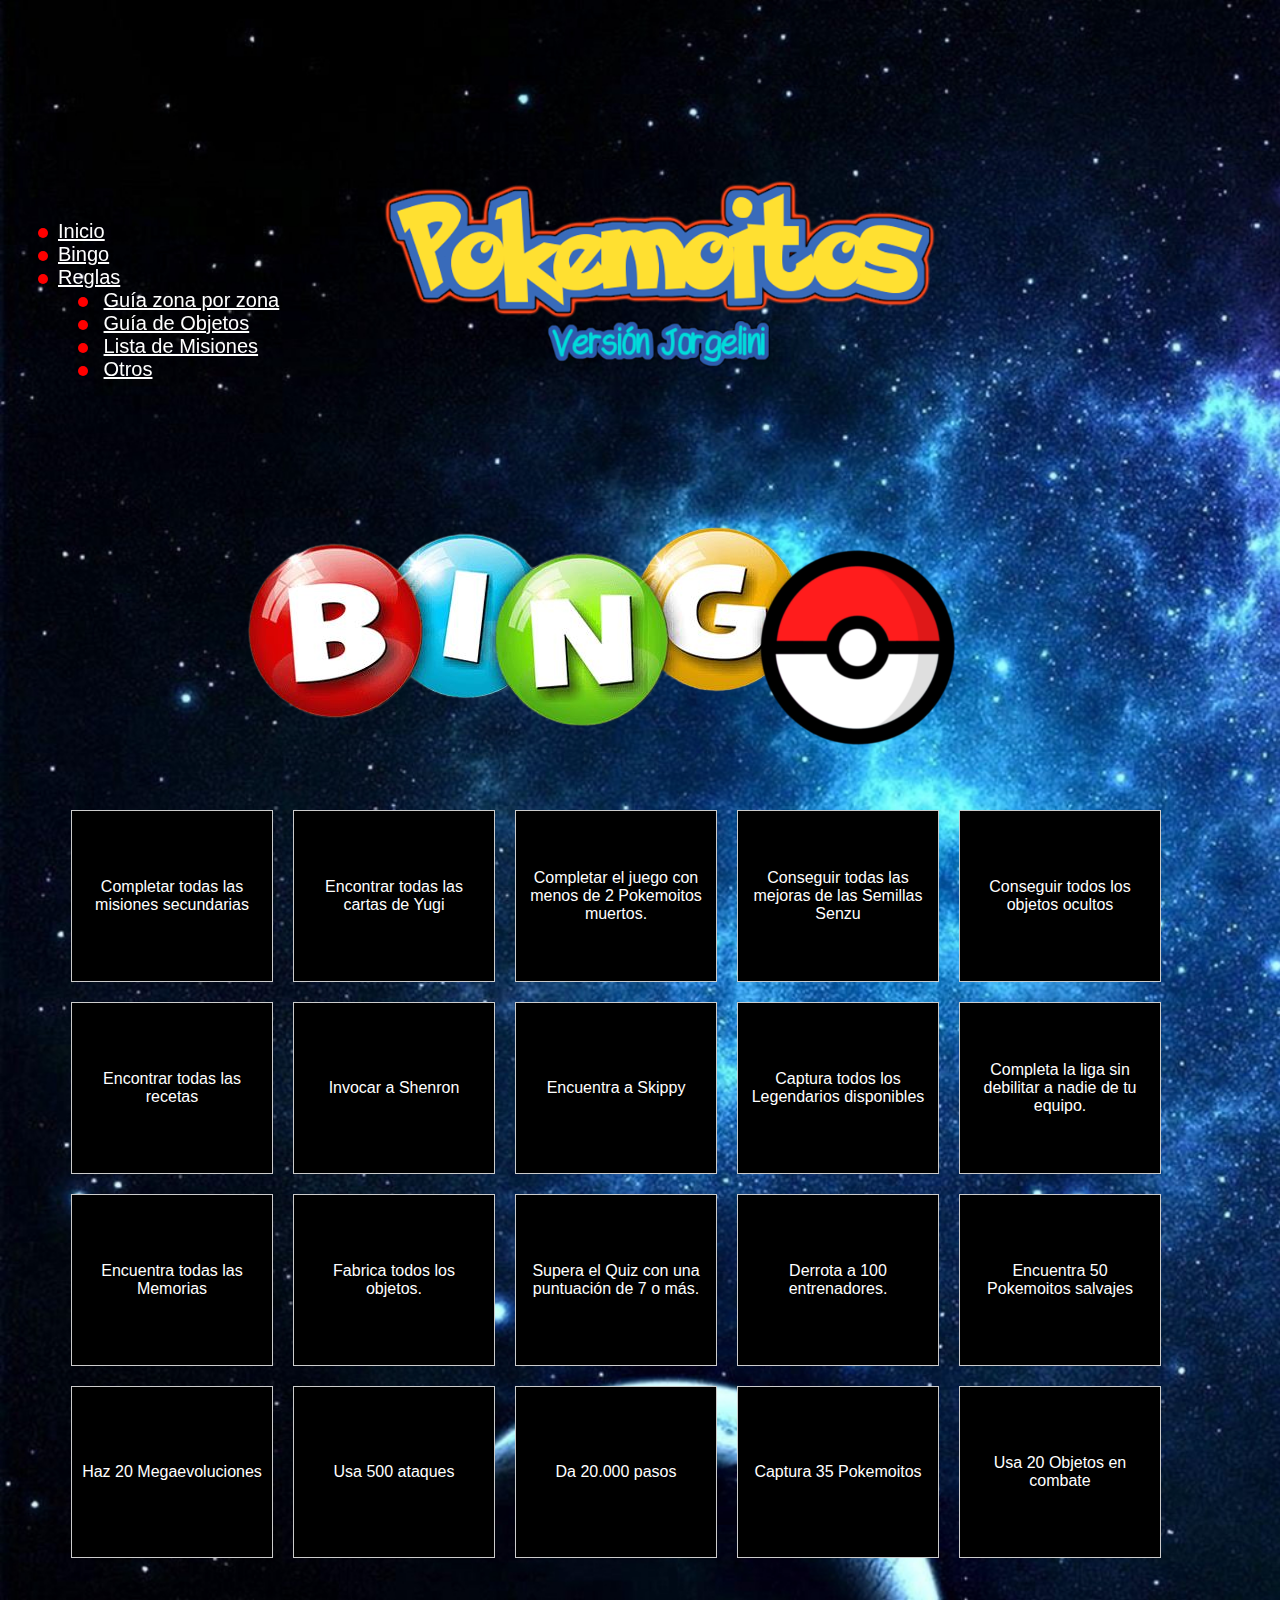
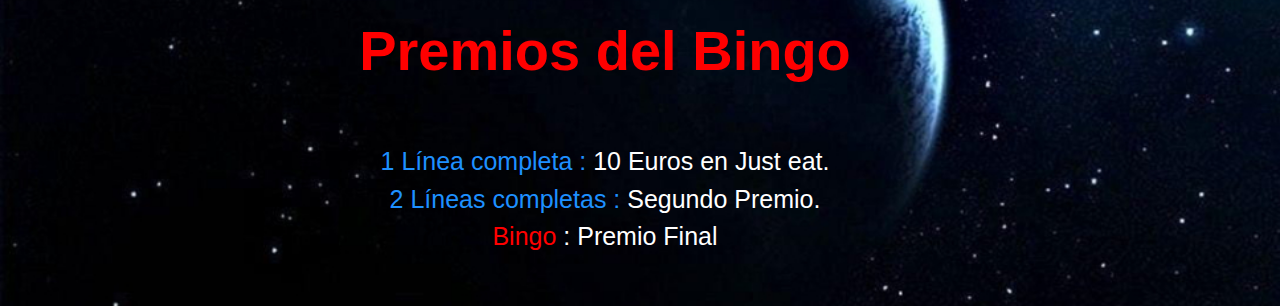
==== Controles.html @ 413f0558 "Rename controles.html to Controles.html" ====
<!DOCTYPE html>
<html>
<head>
	<meta charset="UTF-8">
	<title>Guía Pokemoito</title>
	<link rel="stylesheet" type="text/css" href="css/style.css">
	<script src="https://code.jquery.com/jquery-3.6.0.min.js"></script>
</head>
<body>
	<header>
		<h1></h1>
	</header>
	<nav id="indice">
        <ul>
                        <li><a href="index.html">Inicio</a></li>

			<li><a href="Controles.html">Bingo</a></li>
			<a href="Reglas Randomlocke.html"></a>
            <li><a href="Reglas Randomlocke.html">Reglas</a></li>

				<ul class="dropdown-menu">
					<li>
						<a href="#" class="dropdown-link" id="pueblo-link">Guía zona por zona</a>
						<ul class="submenu">
                             <li><a href="Introducción.html">Introducción</a></li>
                             <li><a href="Introducción.html">Pueblo del Comienzo</a></li>
                             <li><a href="Introducción.html">Ruta 1</a></li>
						</ul>
					</li>
					<li class="dropdown">
						<a href="#" class="dropdown-link" id="pueblo-lin1">Guía de Objetos</a>
						<ul class="submenu">
						   <li><a href="Introducción.html">Ubicación de todos los Objetos</a></li>
                             <li><a href="Introducción.html">Bolas de Dragón</a></li>
                             <li><a href="Introducción.html">Discos y Memorias</a></li>
						</ul>
                         <li class="dropdown">
                <a href="#" class="dropdown-link" id="pueblo-lin2">Lista de Misiones</a>
						<ul class="submenu">
							<li><a href="#">Gimnasio Mondongo</a></li>
                            <li><a href="#">Centro Comercial</a></li>
						</ul>
					</li>
                      <li class="dropdown">
                <a href="#" class="dropdown-link" id="pueblo-lin3">Otros</a>
						<ul class="submenu">
							<li><a href="#">Cueva Rocosa</a></li>
                            <li><a href="#">Centro Comercial</a></li>
						</ul>
					</li>
				</ul>
		</ul>
        </nav>
<div class="row">
				<h2></h2>
				<p></p> 
				<img src="images/bingo.png">
				<section id="seccion1">
				</section>
		</div>

  <div class="row">
    <div class="recuadro" data-id="1">
      Completar todas las misiones secundarias
    </div>
    <div class="recuadro" data-id="2">
      Encontrar todas las cartas de Yugi
    </div>
    <div class="recuadro" data-id="3">
      Completar el juego con menos de 2 Pokemoitos muertos.
    </div>
    <div class="recuadro" data-id="4">
      Conseguir todas las mejoras de las Semillas Senzu
    </div>
    <div class="recuadro" data-id="5">
      Conseguir todos los objetos ocultos
    </div>
  </div>
  <div class="row">
    <div class="recuadro" data-id="6">
      Encontrar todas las recetas
    </div>
    <div class="recuadro" data-id="7">
      Invocar a Shenron
    </div>
    <div class="recuadro" data-id="8">
      Encuentra a Skippy
    </div>
    <div class="recuadro" data-id="9">
      Captura todos los Legendarios disponibles
    </div>
    <div class="recuadro" data-id="10">
      Completa la liga sin debilitar a nadie de tu equipo.
    </div>
  </div>
    <div class="row">
    <div class="recuadro" data-id="11">
      Encuentra todas las Memorias
    </div>
    <div class="recuadro" data-id="12">
      Fabrica todos los objetos.
    </div>
    <div class="recuadro" data-id="13">
      Supera el Quiz con una puntuación de 7 o más.
    </div>
    <div class="recuadro" data-id="14">
      Derrota a 100 entrenadores.
    </div>
    <div class="recuadro" data-id="15">
      Encuentra 50 Pokemoitos salvajes
    </div>
  </div>
    <div class="row">
    <div class="recuadro" data-id="16">
      Haz 20 Megaevoluciones
    </div>
    <div class="recuadro" data-id="17">
      Usa 500 ataques
    </div>
    <div class="recuadro" data-id="18">
      Da 20.000 pasos
    </div>
    <div class="recuadro" data-id="19">
      Captura 35 Pokemoitos
    </div>
    <div class="recuadro" data-id="20">
      Usa 20 Objetos en combate
    </div>
  </div>
    <main>
                <section id="seccion0">
				<h2>Premios del Bingo</h2>
				<p><span style="color: dodgerblue">1 Línea completa : </span> 10 Euros en Just eat. <br><span style="color: dodgerblue">2 Líneas completas : </span> Segundo Premio. <br> <span style="color: red">Bingo </span>  : Premio Final
                </section>
  
			</main>

    
    

	<script>
$(document).ready(function() {
	// Ocultar todos los submenús al cargar la página
	$(".submenu").hide();
	
	// Mostrar el submenú correspondiente cuando se hace clic en un enlace
	$(".dropdown-link").click(function(e) {
		e.preventDefault();
		$(this).next(".submenu").slideToggle();
	});
});

// Función para agregar o quitar la clase "verde" al recuadro
function toggleVerde() {
  var recuadro = this;
  var id = recuadro.getAttribute('data-id');
  
  if (recuadro.style.backgroundColor === 'green') {
    recuadro.style.backgroundColor = 'black';
    localStorage.setItem('recuadro-' + id, 'black');
  } else {
    recuadro.style.backgroundColor = 'green';
    localStorage.setItem('recuadro-' + id, 'green');
  }
}

// Agregar el evento "click" a todos los recuadros
var recuadros = document.querySelectorAll('.recuadro');
for (var i = 0; i < recuadros.length; i++) {
  recuadros[i].addEventListener('click', toggleVerde);
}

// Verificar el estado de los recuadros guardados en el localStorage
for (var i = 0; i < localStorage.length; i++) {
  var key = localStorage.key(i);
  if (key.indexOf('recuadro-') === 0) {
    var id = key.substring(9);
    var recuadro = document.querySelector('.recuadro[data-id="' + id + '"]');
    if (recuadro !== null && localStorage.getItem(key) === 'green') {
      recuadro.style.backgroundColor = 'green';
    } else {
      recuadro.style.backgroundColor = 'black';
    }
  }
}




        
	</script>
</body>
</html>
---- css/style.css ----
header {
  background-image: url("../images/fondo1.png");
  background-repeat: no-repeat;
  background-size: 70%;
  background-position: center;
  text-align: center;
  margin-right: -80px;
  padding-bottom: 440px; /* ajusta el valor según tus necesidades */
}

body {
  font-family: 'Toledo', sans-serif;
background-image: url("../images/fondoo.png");
  background-color: black;
  color: red;
  padding-right: 70px;
  padding-left: -20px;
  text-align: center;
  background-size: cover;
}


.container {
  box-sizing: border-box;
  position: relative;
  margin-left: 250px; /* ajusta la cantidad de margen según tu diseño */
  border: 10px solid red;
  border-radius: 20px;
  padding-right: 20px;
  left: 30px;
  top: 20px;
}

/* ... Resto del código ... */


.container-outer {
  margin-left: 250px; /* ajusta la cantidad de margen según tu diseño */
  position: relative;
}

.container-inner {
  box-sizing: border-box;
  border-radius: 1px;
  padding: 10px;
  position: absolute;
  top: 50px;
  left:170px;
  width: calc(110% - 630px); /* Resta el doble del padding y el doble del ancho del borde del ancho total */
    background-color: black
}




/* Pie de página */
footer {
    background-color: #2E4053;
    color: #FFFFFF;
    padding: 10px;
    text-align: center;
}

/* Párrafos */
p {
    font-size: 18px;
    color: #555555;
    color: white;
    line-height: 1.5;
    margin: 10px 0;
}



#indice {
    color: white;
    position: fixed;
    top: 300px;
    left: -22px;
    width: 300px;
    padding: 20px;
    background-color: transparent;
    color: white;
    font-size: 20px;
}


#indice .submenu a {
  font-size: 16px; /* ajusta el tamaño de fuente según tus necesidades */
}

#indice li {
  list-style: none;
  margin-left: 0;
  padding-left: 0;
}

#indice .submenu li::before {
content: '';
display: inline-block;
width: 5px;
height: 5px;
margin-right: 10px;
border: 1px solid red;
border-radius: 25%; /* Agregar esta línea para hacer un círculo /
background-color: red; / Agregar esta línea para cambiar el color de fondo */
}

#inicio {
    margin-left: 0;
}

nav ul li a:visited {
  color: white;
}

nav ul li a {
  color: #fff;
}

ul {
  list-style-type: none;
}

ul li::before {
  content: '';
  display: inline-block;
  width: 10px;
  height: 10px;
  margin-right: 10px;
  border-radius: 50%;
  background-color: red;
}



/* Estilo del contenido principal */
#contenido {
    margin-left: 20%;
    padding: 20px;
    box-sizing: border-box;
}
nav a.active {
  /* Estilos para el elemento activo */
}

nav {
  text-align: left;
  margin-top: -120px;

}

h1, h2, h3 {
  color: red;
    font-family: 'Toledo', sans-serif;
      font-weight: 600;


    font-size: 56px;
    margin-bottom: 60px;
    text-align: center;
}

#seccion0 {
margin-bottom: 50px;
}

p {
  font-size: 25px;
  margin: 0 30px;
}


.player-container {
  position: fixed;
  bottom: 900px; ambiar a un valor mayor */
  left: 0;
  background-color: black !important;
  padding: -10px;
  border-radius: 35px;
  max-width: 800px;
  margin: 0 auto;
    
}




/* Estilos para el elemento de audio */
#audioPlayer {
  display: none; /* Esconde el elemento de audio */
}

/* Estilos para los botones de control */
.play-button,
.pause-button,
.next-button,
.back-button {
  border: none;
  background-color: #333;
  color: #fff;
  padding: 2px 5px;
  border-radius: 22%;
  font-size: 1rem;
  margin: 20px; 10px;
  cursor: pointer;
  transition: all 0.2s ease-in-out;
}

.play-button:hover,
.pause-button:hover,
.next-button:hover,
.back-button:hover {
  background-color: #666;
}

#songTitle {
  font-size: 16px;
  margin-top: 20px;
  text-align: center;
  position: relative;
  z-index: 999;
}


.container {
  display: flex;
  flex-wrap: wrap;
  justify-content: center;
  max-width: 800px; /* ancho máximo del contenedor */
}

.row {
  display: flex;
  flex-wrap: wrap;
  justify-content: center;
  margin-top: 0px;
  margin-left:22px;
}

.row img {
  margin-bottom: 50px;
    margin-left:-120px;
}

.recuadro {
  background-color: black;
  border: 1px solid white;
  color: white;
  cursor: pointer;
  height: 150px;
  width: 20%;
  max-width: 180px;
  margin: 10px;
  display: flex;
  justify-content: center;
  align-items: center;
}

.recuadro.clicked {
  background-color: green;
}

.zoomable {
  transition: transform .2s ease-in-out;
  cursor: pointer;
}

.zoomable:hover {
  transform: scale(1.5);
}

#seccion1 {
  margin-top: 50px; /* ajusta el valor según la separación que desees */
    margin-bottom: 50px;
    
}

#seccion2 {
margin-top: 50px /* ajusta el valor según la separación que desees */
}

#seccion3 {
margin-top: 50px /* ajusta el valor según la separación que desees */
}

#seccion0 {
margin-top: 50px /* ajusta el valor según la separación que desees */
}


.recuadro {
  padding: 10px;
  border: 1px solid #ccc;
  margin-right: 10px;
  margin-bottom: 10px;
  cursor: pointer;
}

.recuadro.verde {
  background-color: green;
  color: white;
}
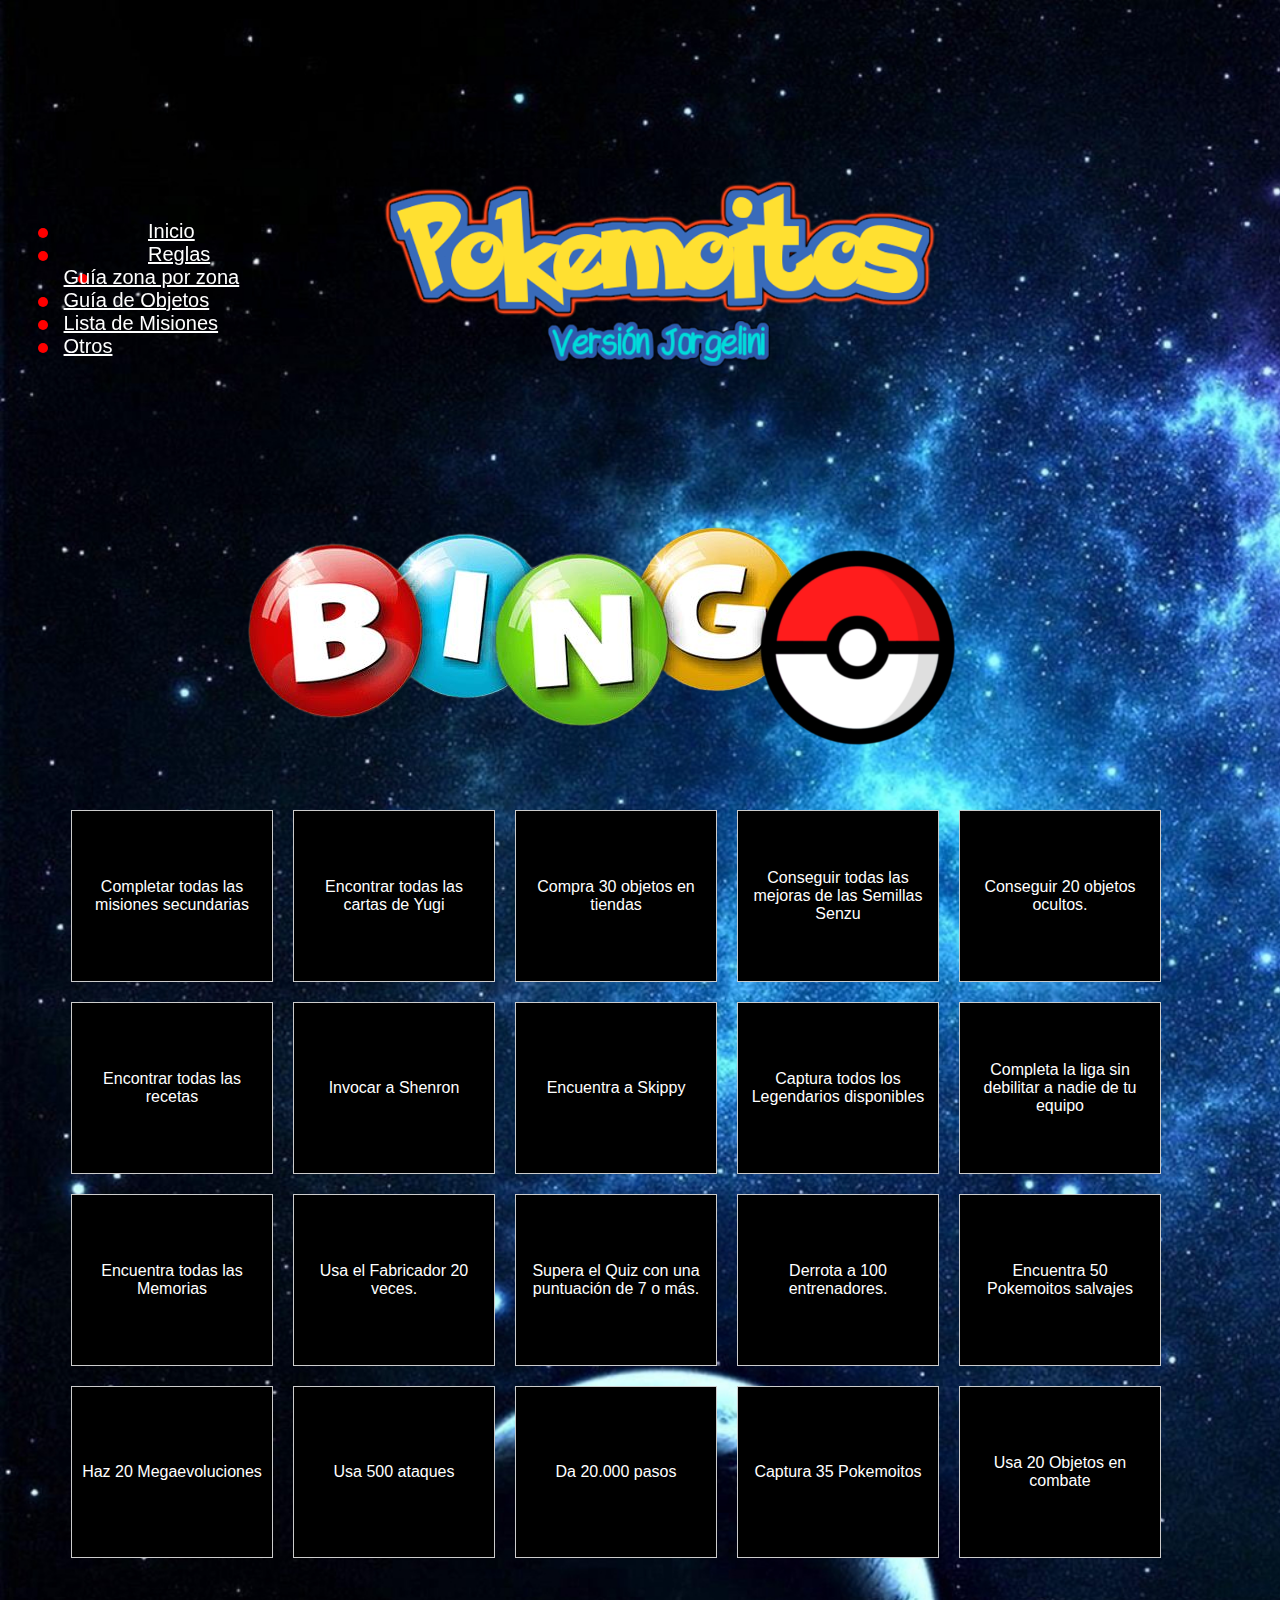
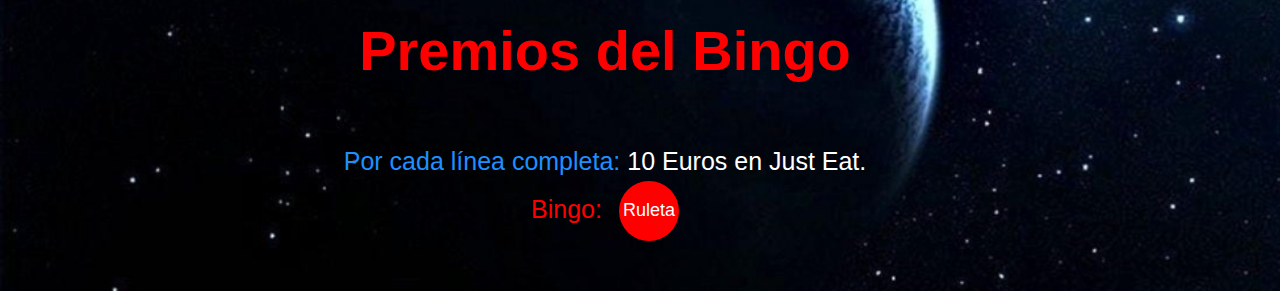
==== commit 5c89ee56: "Update Controles.html" ====
--- a/Controles.html
+++ b/Controles.html
@@ -12,44 +12,81 @@
 	</header>
 	<nav id="indice">
         <ul>
-                        <li><a href="index.html">Inicio</a></li>
-
-			<li><a href="Controles.html">Bingo</a></li>
+            <li><a href="index.html"style="margin-left:90px;">Inicio</a></li>  
 			<a href="Reglas Randomlocke.html"></a>
-            <li><a href="Reglas Randomlocke.html">Reglas</a></li>
-
-				<ul class="dropdown-menu">
-					<li>
-						<a href="#" class="dropdown-link" id="pueblo-link">Guía zona por zona</a>
-						<ul class="submenu">
-                             <li><a href="Introducción.html">Introducción</a></li>
-                             <li><a href="Introducción.html">Pueblo del Comienzo</a></li>
-                             <li><a href="Introducción.html">Ruta 1</a></li>
+            <li><a href="Reglas Randomlocke.html"style="margin-left:90px;">Reglas</a></li>
+
+<ul class="dropdown">
+  <li>
+<a href="#" class="dropdown-link" id="Guia" style="margin-left:-40px;">Guía zona por zona</a>
+    <ul class="submenu" id="submenu-guia">
+      <li class="submenu-guia"><a href="Introducción.html">Introducción</a></li>
+      <li class="submenu-guia"><a href="Pueblo del Comienzo.html">Pueblo del Comienzo</a></li>
+      <li class="submenu-guia"><a href="Ruta1.html">Ruta 1</a></li>
+      <li class="submenu-guia"><a href="mondongo.html">Ciudad Mondongo</a></li>
+      <li class="submenu-guia"><a href="ruta2.html">Ruta 2</a></li>
+      <li class="submenu-guia"><a href="batalla.html">Ciudad Batalla</a></li>
+      <li class="submenu-guia"><a href="ruta3.html">Ruta 3</a></li>
+      <li class="submenu-guia"><a href="salchichon.html">Pueblo Salchichón</a></li>
+      <li class="submenu-guia"><a href="ruta4.html">Ruta 4</a></li>
+      <li class="submenu-guia"><a href="hierbajos.html">Parque Hierbajos</a></li>
+      <li class="submenu-guia"><a href="pancrudo.html">Pueblo Pancrudo</a></li>
+      <li class="submenu-guia"><a href="autopista.html">Autopista</a></li>
+      <li class="submenu-guia"><a href="torrijas.html">Pueblo Torrijas</a></li>
+      <li class="submenu-guia"><a href="ruta6.html">Ruta 6</a></li>
+      <li class="submenu-guia"><a href="oscuro.html">Bosque Oscuro</a></li>
+      <li class="submenu-guia"><a href="guarida.html">Guarida Rocket</a></li>
+      <li class="submenu-guia"><a href="espeto.html">Playa Espeto</a></li>
+      <li>
+        <a href="#" class="dropdown-link" id="Guia">Empresa Rocket</a>
+        <ul class="submenu" id="submenu-rocket" style="white-space: nowrap;">
+          <li class="submenu-guia"><a href="empresa.html">Empresa Rocket</a></li> 
+          <li class="submenu-guia"><a href="cuevarocket.html">Cueva Rocket</a></li>
+        </ul>
+                 
+      </li>
+           <li class="submenu-guia"><a href="leyendas.html">Cueva De Leyendas</a></li>
+                   <li class="submenu-guia"><a href="liga.html">Liga Pokemoito</a></li> 
+        <li class="submenu-guia"><a href="despuesliga.html">Después de la Liga</a></li>
+
+    </ul>
+  </li>
+</ul>
+
+					<li class="dropdown">
+						<a href="#" class="dropdown-link" id="Objetos">Guía de Objetos</a>
+    <ul class="submenu" id="submenu-objetos" style="white-space: nowrap;">
+						    <li class="submenu-item"><a href="objetos.html">Ubicación de todos los Objetos</a></li>
+                             <li class="submenu-item"><a href="bolas.html">Bolas de Dragón</a></li>
+                             <li class="submenu-item"><a href="discos.html">Discos y Memorias</a></li>
 						</ul>
-					</li>
-					<li class="dropdown">
-						<a href="#" class="dropdown-link" id="pueblo-lin1">Guía de Objetos</a>
-						<ul class="submenu">
-						   <li><a href="Introducción.html">Ubicación de todos los Objetos</a></li>
-                             <li><a href="Introducción.html">Bolas de Dragón</a></li>
-                             <li><a href="Introducción.html">Discos y Memorias</a></li>
-						</ul>
-                         <li class="dropdown">
-                <a href="#" class="dropdown-link" id="pueblo-lin2">Lista de Misiones</a>
-						<ul class="submenu">
-							<li><a href="#">Gimnasio Mondongo</a></li>
-                            <li><a href="#">Centro Comercial</a></li>
-						</ul>
-					</li>
+<li class="dropdown">
+  <a href="#" class="dropdown-link" id="misiones">Lista de Misiones</a>
+  <ul class="submenu" id="submenu-misiones" style="white-space: nowrap;">
+                    <li class="submenu-mision"><a href="mision1.html">Niño Perdido</a></li>
+                    <li class="submenu-mision"><a href="mision2.html">Investiga el Robo</a></li>
+  <li class="submenu-mision"><a href="mision3.html">Ayuda a Mayuri</a></li>
+  <li class="submenu-mision"><a href="mision4.html">Atrapa al Ladrón de Bicis</a></li>
+ <li class="submenu-mision"><a href="mision5.html">Consígue hilo fuerte para el Pescador</a></li>
+ <li class="submenu-mision"><a href="mision6.html">Purifica el Hollow</a></li>
+ <li class="submenu-mision"><a href="mision7.html">Consigue que vuelva el Oficial</a></li>
+ <li class="submenu-mision"><a href="mision8.html">Recupera el anillo del viudo</a></li>
+ <li class="submenu-mision"><a href="mision9.html">Ayuda al Mandaloriano</a></li>
+  </ul>
+</li>
+    
+
                       <li class="dropdown">
-                <a href="#" class="dropdown-link" id="pueblo-lin3">Otros</a>
-						<ul class="submenu">
-							<li><a href="#">Cueva Rocosa</a></li>
-                            <li><a href="#">Centro Comercial</a></li>
-						</ul>
+                <a href="#" class="dropdown-link" id="Otros">Otros</a>
+<ul class="submenu" id="submenu-otros">
+  <li><span class="dot"></span><a href="gim.html">Líderes de Gimnasio</a></li> 
+  <li><span class="dot"></span><a href="recetas.html">Recetas</a></li>  
+      <li><span class="dot"></span><a href="recetas.html">Quiz de Koro-Sensei</a></li>     
+  <li><span class="dot"></span><a href="trucos.html">Trucos</a></li>
+</ul>
+
 					</li>
 				</ul>
-		</ul>
         </nav>
 <div class="row">
 				<h2></h2>
@@ -67,14 +104,14 @@
       Encontrar todas las cartas de Yugi
     </div>
     <div class="recuadro" data-id="3">
-      Completar el juego con menos de 2 Pokemoitos muertos.
+      Compra 30 objetos en tiendas
     </div>
     <div class="recuadro" data-id="4">
       Conseguir todas las mejoras de las Semillas Senzu
     </div>
     <div class="recuadro" data-id="5">
-      Conseguir todos los objetos ocultos
-    </div>
+        Conseguir 20 objetos ocultos.
+      </div>
   </div>
   <div class="row">
     <div class="recuadro" data-id="6">
@@ -90,7 +127,7 @@
       Captura todos los Legendarios disponibles
     </div>
     <div class="recuadro" data-id="10">
-      Completa la liga sin debilitar a nadie de tu equipo.
+      Completa la liga sin debilitar a nadie de tu equipo
     </div>
   </div>
     <div class="row">
@@ -98,7 +135,7 @@
       Encuentra todas las Memorias
     </div>
     <div class="recuadro" data-id="12">
-      Fabrica todos los objetos.
+      Usa el Fabricador 20 veces.
     </div>
     <div class="recuadro" data-id="13">
       Supera el Quiz con una puntuación de 7 o más.
@@ -130,10 +167,19 @@
     <main>
                 <section id="seccion0">
 				<h2>Premios del Bingo</h2>
-				<p><span style="color: dodgerblue">1 Línea completa : </span> 10 Euros en Just eat. <br><span style="color: dodgerblue">2 Líneas completas : </span> Segundo Premio. <br> <span style="color: red">Bingo </span>  : Premio Final
+<p>
+  <span style="color: dodgerblue">Por cada línea completa:</span> 10 Euros en Just Eat. <br>
+  <span style="color: red">Bingo:</span>
+  <span class="ruleta-link">
+    <a href="Nueva Carpeta/ruleta.html" class="boton">Ruleta</a>
+  </span>
+</p>
+
+
                 </section>
-  
+
 			</main>
+
 
     
     
@@ -183,10 +229,6 @@
     }
   }
 }
-
-
-
-
         
 	</script>
 </body>
--- a/css/style.css
+++ b/css/style.css
@@ -288,6 +288,9 @@
 margin-top: 50px /* ajusta el valor según la separación que desees */
 }
 
+#seccion4 {
+margin-top: 50px /* ajusta el valor según la separación que desees */
+}
 
 .recuadro {
   padding: 10px;
@@ -301,3 +304,139 @@
   background-color: green;
   color: white;
 }
+
+
+    .boton {
+      display: inline-block;
+      width: 60px;
+      height: 60px;
+      background-color: red;
+      color: white;
+      text-decoration: none;
+      border-radius: 50%;
+      font-family: "TOLEDO", sans-serif;
+      font-size: 18px;
+      border: none;
+      cursor: pointer;
+      display: flex;
+      justify-content: center;
+      align-items: center;
+    }
+
+    .boton:hover {
+      background-color: #333;
+    }
+
+.ruleta-link {
+  display: inline-block;
+  margin-left: 10px;
+  vertical-align: middle;
+}
+
+.arrow-link {
+    display: inline-block;
+    margin: 10px;
+}
+
+.arrow.left {
+  display: inline-block;
+  width: 0;
+  height: 0;
+  border-top: 8px solid transparent;
+  border-bottom: 8px solid transparent;
+  border-right: 12px solid white;
+}
+
+
+
+.arrow.right {
+  display: inline-block;
+  width: 0;
+  height: 0;
+  border-top: 8px solid transparent;
+  border-bottom: 8px solid transparent;
+  border-left: 12px solid white;
+}
+
+
+.speech-bubble {
+  position: relative;
+  background: #2049c5;
+  border-radius: .4em;
+  height: 50px; /* Ajusta la altura deseada */
+  width: 200px; /* Ajusta el ancho deseado */
+  display: flex; /* Activa el modelo flexbox */
+  align-items: center; /* Centra verticalmente */
+  justify-content: center; /* Centra horizontalmente */
+      margin-left: auto; /* Añade esta línea */
+  margin-right: 810px; /* Ajusta el valor según tus necesidades */
+      margin-top: 50px; /* Ajusta el valor según tus necesidades */
+
+}
+
+.speech-bubble:before {
+  content: '';
+  position: absolute;
+  left: 0; /* Cambia "right" por "left" */
+  top: 50%;
+  width: 0;
+  height: 0;
+  border: 25px solid transparent; /* Reduce el tamaño del borde */
+  border-right-color: #2049c5; /* Cambia "border-left-color" por "border-right-color" */
+  border-left: 0; /* Cambia "border-right" por "border-left" */
+  margin-top: -25px; /* Ajusta el margen superior para centrar */
+  margin-left: -22px; /* Cambia "margin-right" por "margin-left" */
+}
+
+.speech-bubble-left {
+  position: relative;
+  background: #2049c5;
+  border-radius: .4em;
+  height: 50px; /* Ajusta la altura deseada */
+  width: 200px; /* Ajusta el ancho deseado */
+  display: flex; /* Activa el modelo flexbox */
+  align-items: center; /* Centra verticalmente */
+  justify-content: center; /* Centra horizontalmente */
+          margin-top: 50px; /* Ajusta el valor según tus necesidades */
+
+}
+
+.speech-bubble-left:before {
+  content: '';
+  position: absolute;
+  right: 0; /* Cambia "left" por "right" */
+  top: 50%;
+  width: 0;
+  height: 0;
+  border: 25px solid transparent; /* Reduce el tamaño del borde */
+  border-left-color: #2049c5; /* Cambia "border-right-color" por "border-left-color" */
+  border-right: 0; /* Cambia "border-left" por "border-right" */
+  margin-top: -25px; /* Ajusta el margen superior para centrar */
+  margin-right: -23px; /* Cambia "margin-left" por "margin-right" */
+}
+
+
+.speech-bubble,
+.speech-bubble-left {
+  display: inline-block;
+  vertical-align: top; /* Ajusta la alineación vertical según tus necesidades */
+  margin-right: 10px; /* Ajusta el margen derecho según tus necesidades */
+}
+
+.image-with-text {
+  display: flex;
+  align-items: center;
+}
+
+.image {
+  width: 30%;
+  margin-right: 10px;
+  margin-left: 150px; /* Ajusta el valor según tus necesidades */
+  margin-top: 50px;
+}
+
+
+
+.text {
+  text-align: center;
+}
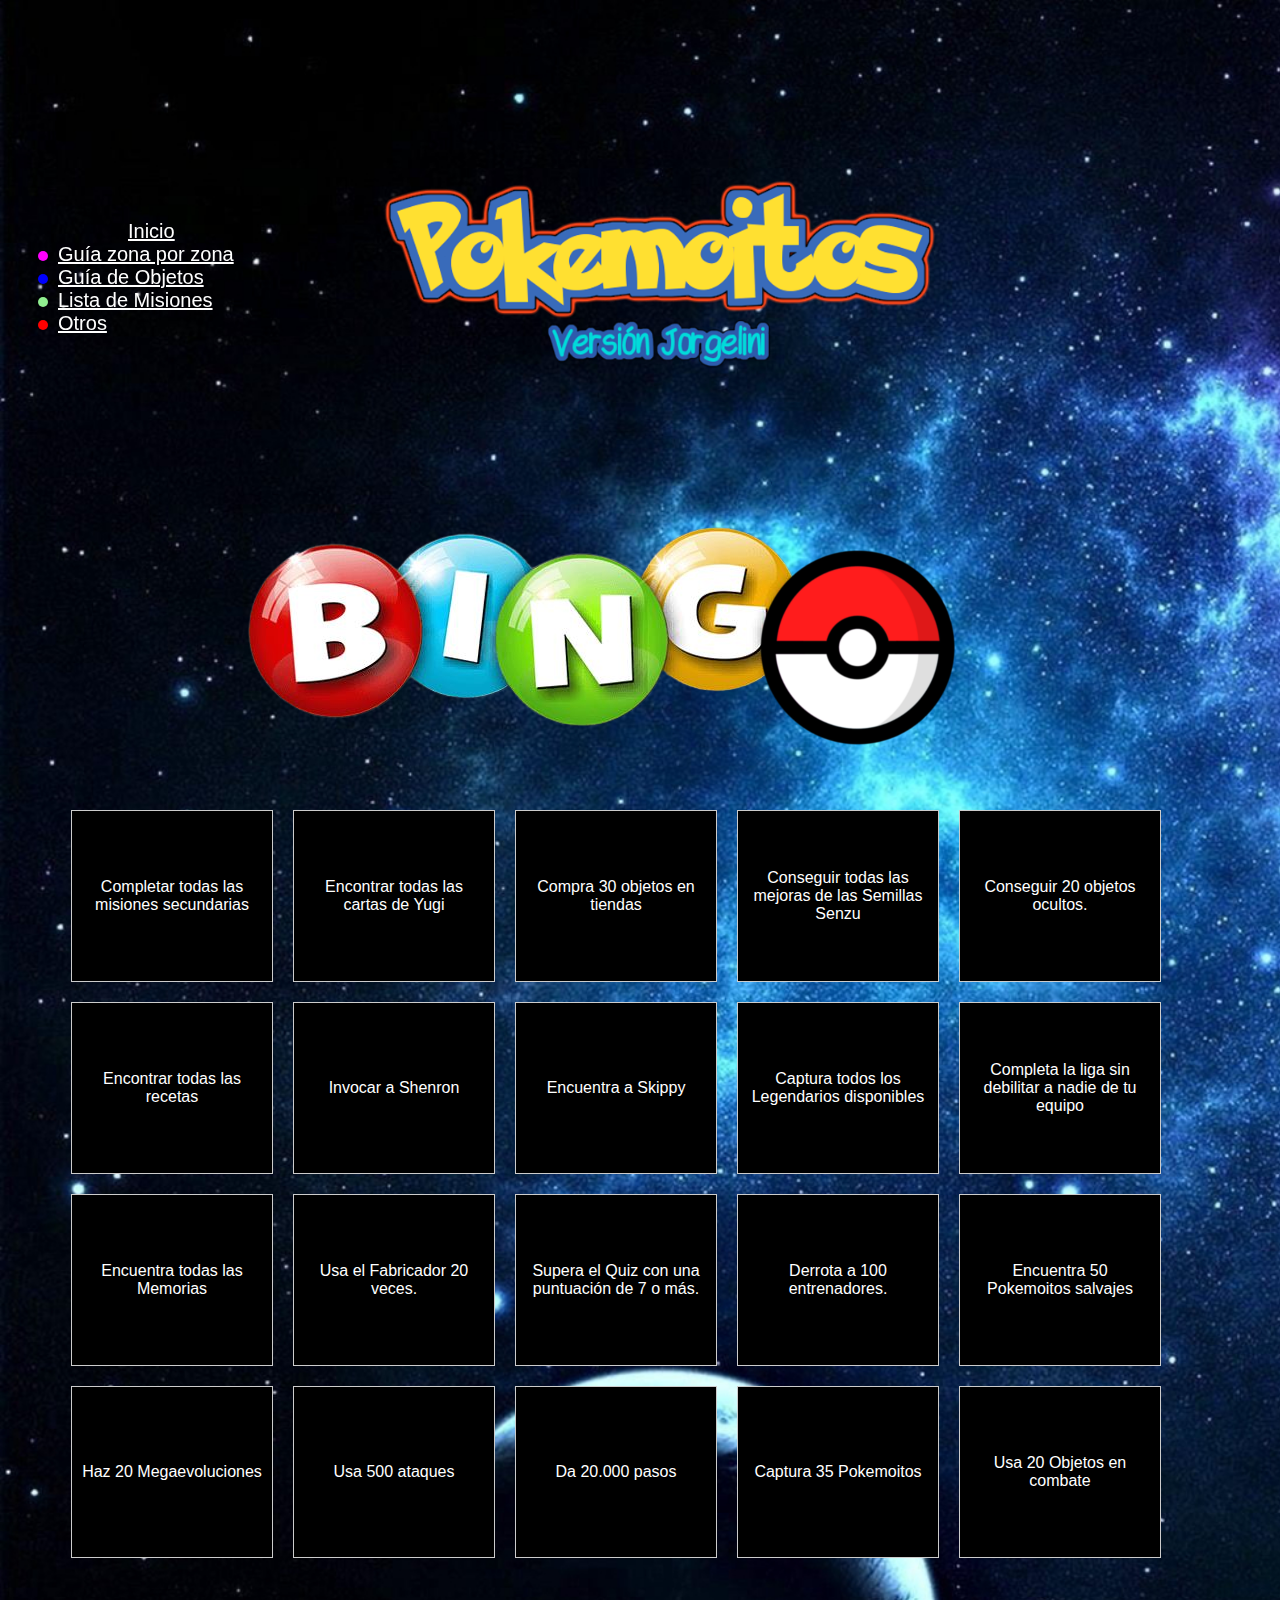
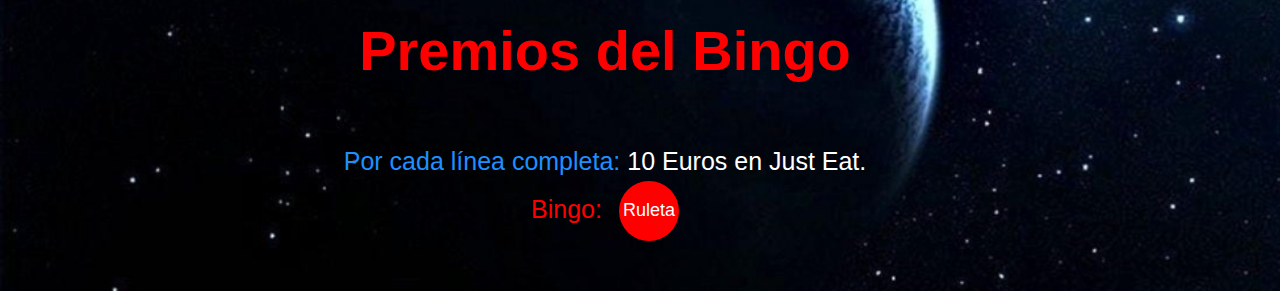
==== commit 7acf0a51: "Update Controles.html" ====
--- a/Controles.html
+++ b/Controles.html
@@ -14,8 +14,6 @@
         <ul>
             <li><a href="index.html"style="margin-left:90px;">Inicio</a></li>  
 			<a href="Reglas Randomlocke.html"></a>
-            <li><a href="Reglas Randomlocke.html"style="margin-left:90px;">Reglas</a></li>
-
 <ul class="dropdown">
   <li>
 <a href="#" class="dropdown-link" id="Guia" style="margin-left:-40px;">Guía zona por zona</a>
--- a/css/style.css
+++ b/css/style.css
@@ -95,16 +95,7 @@
   padding-left: 0;
 }
 
-#indice .submenu li::before {
-content: '';
-display: inline-block;
-width: 5px;
-height: 5px;
-margin-right: 10px;
-border: 1px solid red;
-border-radius: 25%; /* Agregar esta línea para hacer un círculo /
-background-color: red; / Agregar esta línea para cambiar el color de fondo */
-}
+
 
 #inicio {
     margin-left: 0;
@@ -122,15 +113,7 @@
   list-style-type: none;
 }
 
-ul li::before {
-  content: '';
-  display: inline-block;
-  width: 10px;
-  height: 10px;
-  margin-right: 10px;
-  border-radius: 50%;
-  background-color: red;
-}
+
 
 
 
@@ -160,6 +143,30 @@
     margin-bottom: 60px;
     text-align: center;
 }
+
+
+h4 {
+  color: dodgerblue;
+    font-family: 'Toledo', sans-serif;
+      font-weight: 600;
+
+
+    font-size: 90px;
+    margin-bottom: 100px;
+    text-align: center;
+}
+
+h5 {
+  color: black;
+  font-family: 'Toledo', sans-serif;
+  font-weight: 600;
+  font-size: 30px;
+  margin-bottom: 60px;
+  text-align: center;
+  background-color: red;
+  border-radius: 10px;
+}
+
 
 #seccion0 {
 margin-bottom: 50px;
@@ -440,3 +447,95 @@
 .text {
   text-align: center;
 }
+
+
+  .table-header {
+    font-family: 'Toledo', sans-serif;
+    color: blue;
+    font-size: 18px;
+    font-weight: normal;
+  }
+
+
+
+
+ul#submenu-misiones li.submenu-mision::before {
+  content: '';
+  display: inline-block;
+  width: 10px;
+  height: 10px;
+  margin-right: 10px;
+  border-radius: 50%;
+  background-color: lightgreen;
+}
+
+ul#submenu-objetos li.submenu-item::before {
+  content: '';
+  display: inline-block;
+  width: 10px;
+  height: 10px;
+  margin-right: 10px;
+  border-radius: 50%;
+  background-color: blue;
+}
+
+
+li.dropdown a#Objetos::before {
+  content: '';
+  display: inline-block;
+  width: 10px;
+  height: 10px;
+  margin-right: 10px;
+  border-radius: 50%;
+  background-color: blue;
+}
+
+ul#submenu-guia li.submenu-guia::before {
+  content: '';
+  display: inline-block;
+  width: 10px;
+  height: 10px;
+  margin-right: 10px;
+  border-radius: 50%;
+  background-color: fuchsia;
+}
+
+a#Guia::before {
+  content: '';
+  display: inline-block;
+  width: 10px;
+  height: 10px;
+  margin-right: 10px;
+  border-radius: 50%;
+  background-color: fuchsia;
+}
+
+a#misiones::before {
+  content: '';
+  display: inline-block;
+  width: 10px;
+  height: 10px;
+  margin-right: 10px;
+  border-radius: 50%;
+  background-color: lightgreen;
+}
+
+a#Otros::before {
+  content: '';
+  display: inline-block;
+  width: 10px;
+  height: 10px;
+  margin-right: 10px;
+  border-radius: 50%;
+  background-color: red;
+}
+
+
+.submenu li .dot {
+  display: inline-block;
+  width: 8px;
+  height: 8px;
+  margin-right: 10px;
+  border-radius: 50%;
+  background-color: red;
+}
